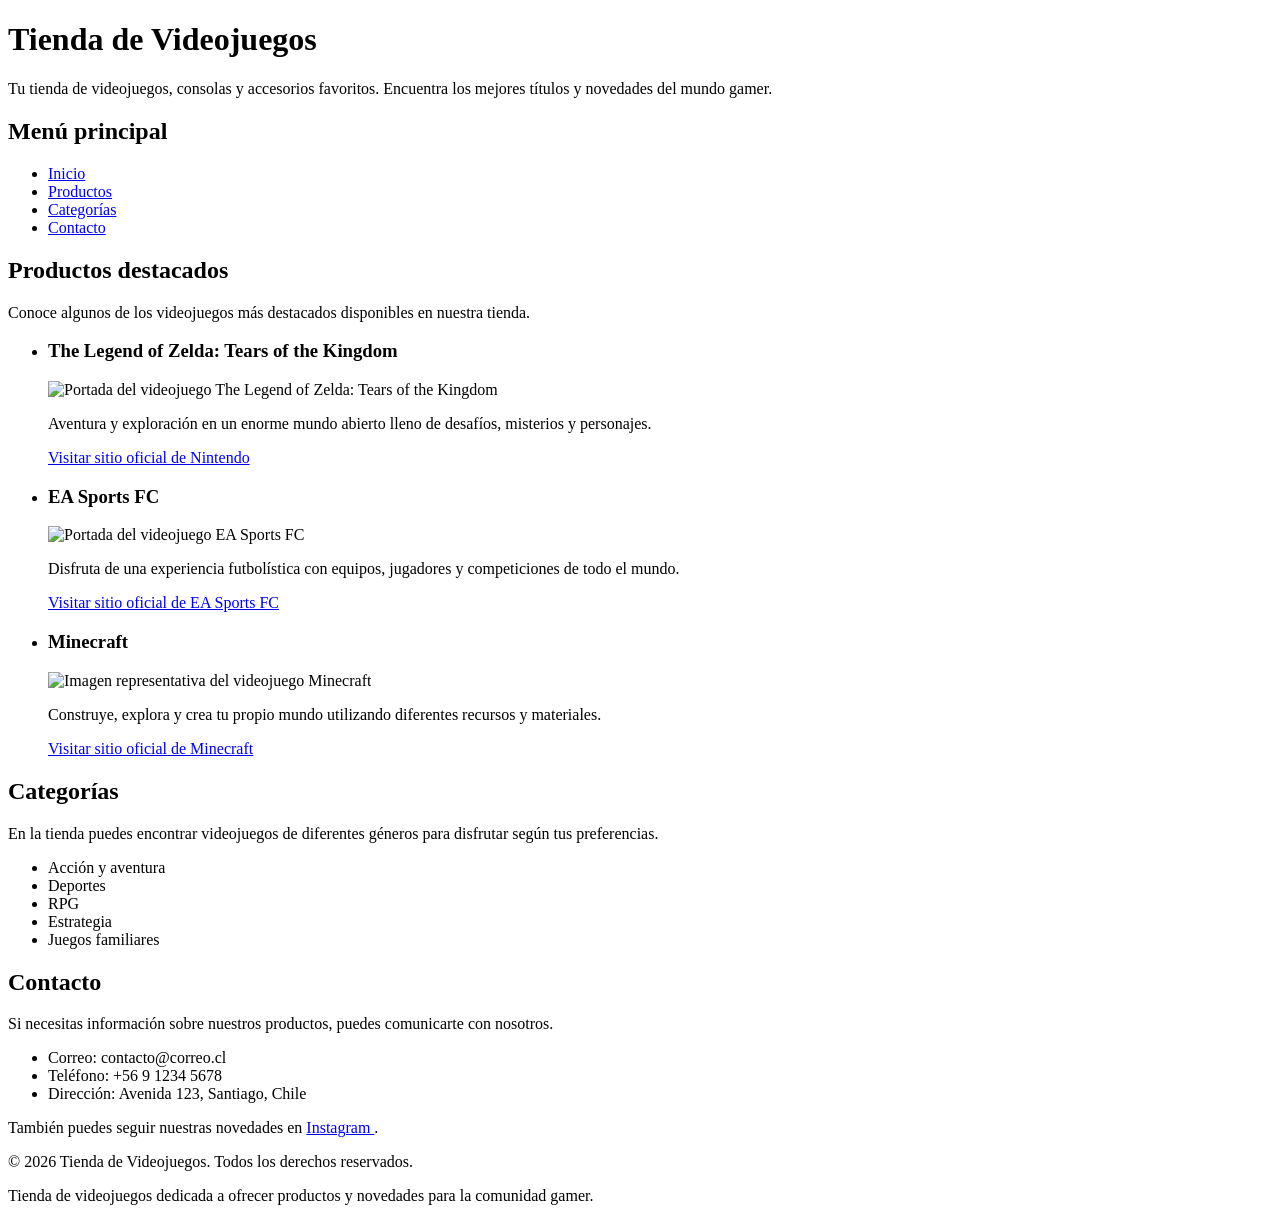
==== Exp1_S1_Cristian_Torres.html @ b235fdbf "Add Tienda de Videojuegos HTML page" ====
<!DOCTYPE html>
<html lang="es">
<head>
    <meta charset="UTF-8">
    <meta name="viewport" content="width=device-width, initial-scale=1.0">
    <meta name="description" content="Tienda de videojuegos y productos relacionados.">
    <title>Tienda de Videojuegos</title>
</head>

<body>

    <header id="inicio">
        <h1>Tienda de Videojuegos</h1>
        <p>
            Tu tienda de videojuegos, consolas y accesorios favoritos.
            Encuentra los mejores títulos y novedades del mundo gamer.
        </p>
    </header>

    <nav aria-label="Navegación principal">
        <h2>Menú principal</h2>

        <ul>
            <li>
                <a href="#inicio">Inicio</a>
            </li>
            <li>
                <a href="#productos">Productos</a>
            </li>
            <li>
                <a href="#categorias">Categorías</a>
            </li>
            <li>
                <a href="#contacto">Contacto</a>
            </li>
        </ul>
    </nav>

    <main>

        <section id="productos">
            <h2>Productos destacados</h2>

            <p>
                Conoce algunos de los videojuegos más destacados disponibles
                en nuestra tienda.
            </p>

            <ul>

                <li>
                    <article>
                        <h3>The Legend of Zelda: Tears of the Kingdom</h3>

                        <img
                            src="img/videojuego1.jpg"
                            alt="Portada del videojuego The Legend of Zelda: Tears of the Kingdom"
                            width="200"
                        >

                        <p>
                            Aventura y exploración en un enorme mundo abierto
                            lleno de desafíos, misterios y personajes.
                        </p>

                        <a href="https://www.nintendo.com/" target="_blank" rel="noopener noreferrer">
                            Visitar sitio oficial de Nintendo
                        </a>
                    </article>
                </li>

                <li>
                    <article>
                        <h3>EA Sports FC</h3>

                        <img
                            src="img/videojuego2.jpg"
                            alt="Portada del videojuego EA Sports FC"
                            width="200"
                        >

                        <p>
                            Disfruta de una experiencia futbolística con
                            equipos, jugadores y competiciones de todo el mundo.
                        </p>

                        <a href="https://www.ea.com/games/ea-sports-fc" target="_blank" rel="noopener noreferrer">
                            Visitar sitio oficial de EA Sports FC
                        </a>
                    </article>
                </li>

                <li>
                    <article>
                        <h3>Minecraft</h3>

                        <img
                            src="img/videojuego3.jpg"
                            alt="Imagen representativa del videojuego Minecraft"
                            width="200"
                        >

                        <p>
                            Construye, explora y crea tu propio mundo utilizando
                            diferentes recursos y materiales.
                        </p>

                        <a href="https://www.minecraft.net/" target="_blank" rel="noopener noreferrer">
                            Visitar sitio oficial de Minecraft
                        </a>
                    </article>
                </li>

            </ul>
        </section>

        <section id="categorias">
            <h2>Categorías</h2>

            <p>
                En la tienda puedes encontrar videojuegos de diferentes géneros
                para disfrutar según tus preferencias.
            </p>

            <ul>
                <li>Acción y aventura</li>
                <li>Deportes</li>
                <li>RPG</li>
                <li>Estrategia</li>
                <li>Juegos familiares</li>
            </ul>
        </section>

        <section id="contacto">
            <h2>Contacto</h2>

            <p>
                Si necesitas información sobre nuestros productos,
                puedes comunicarte con nosotros.
            </p>

            <ul>
                <li>Correo: contacto@correo.cl</li>
                <li>Teléfono: +56 9 1234 5678</li>
                <li>Dirección: Avenida 123, Santiago, Chile</li>
            </ul>

            <p>
                También puedes seguir nuestras novedades en
                <a href="https://www.instagram.com/" target="_blank" rel="noopener noreferrer">
                    Instagram
                </a>.
            </p>
        </section>

    </main>

    <footer>
        <p>
            &copy; 2026 Tienda de Videojuegos. Todos los derechos reservados.
        </p>

        <p>
            Tienda de videojuegos dedicada a ofrecer productos y novedades
            para la comunidad gamer.
        </p>
    </footer>

</body>
</html>
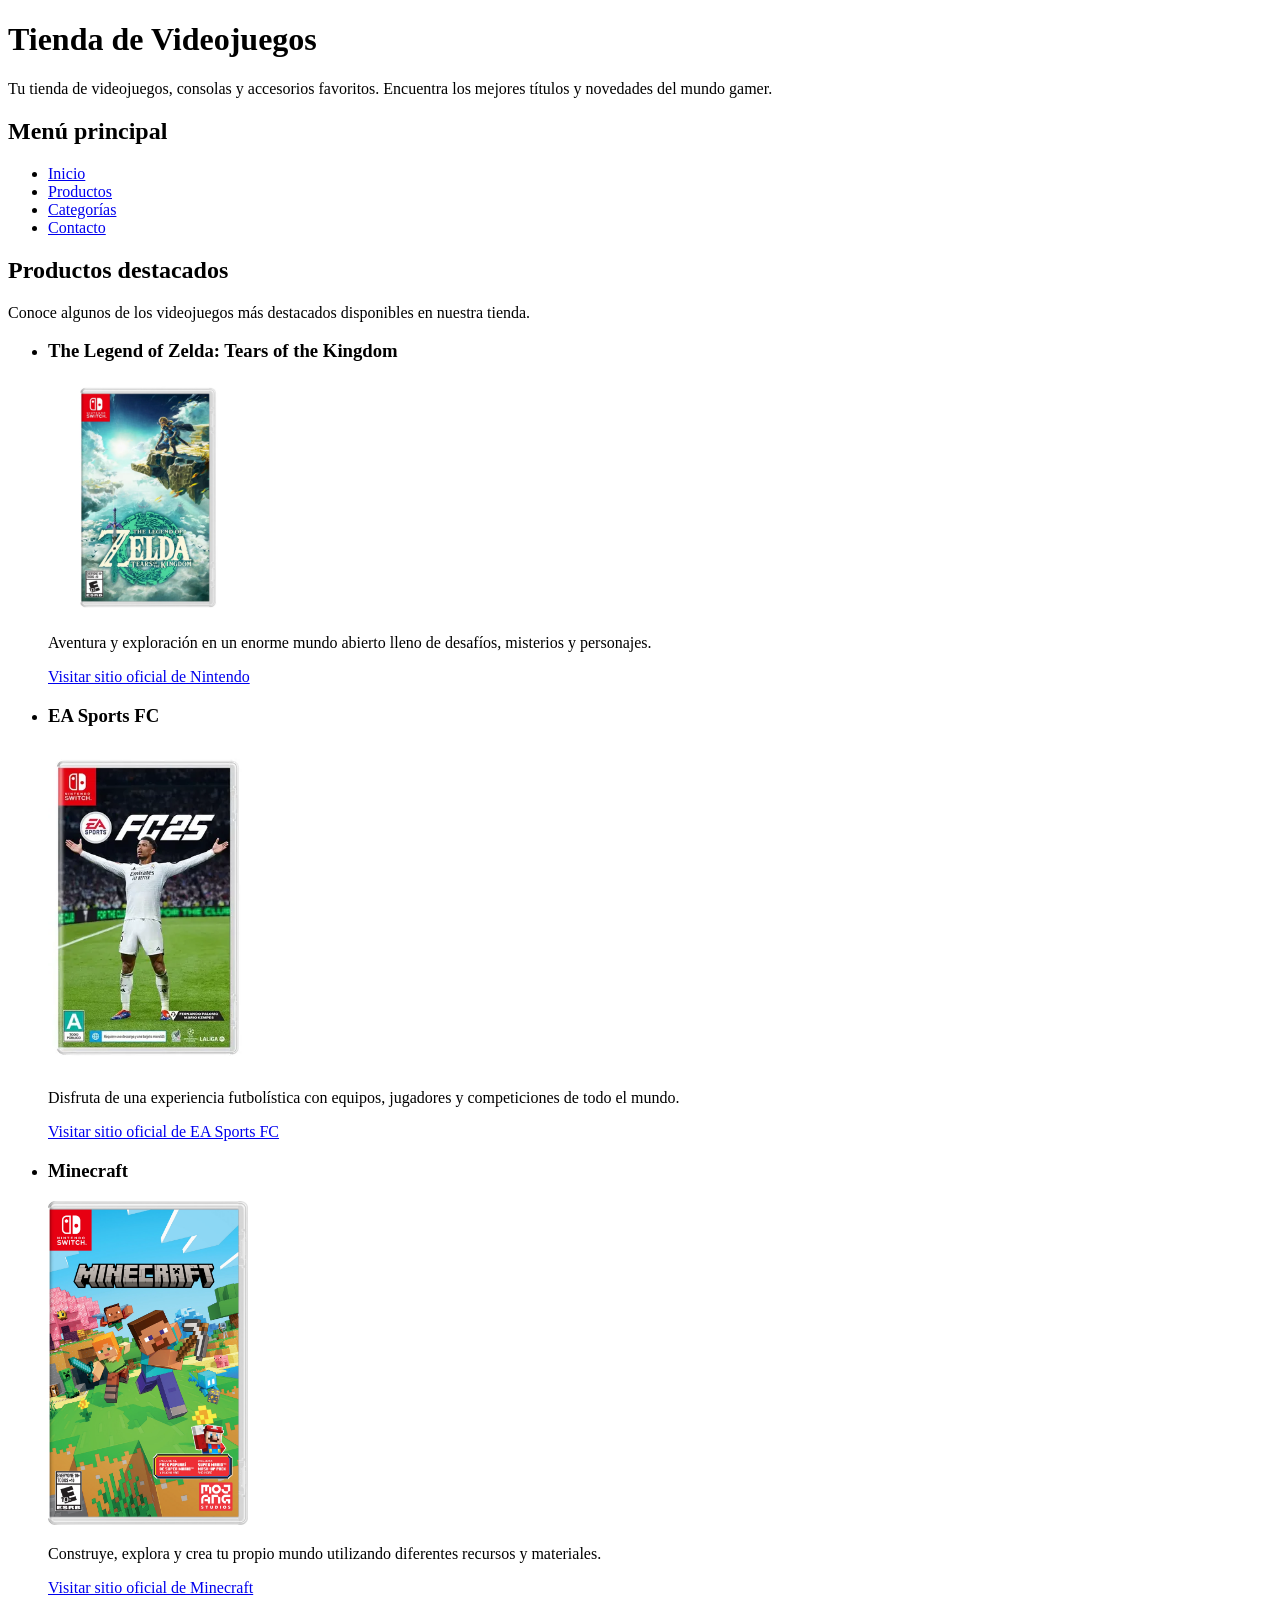
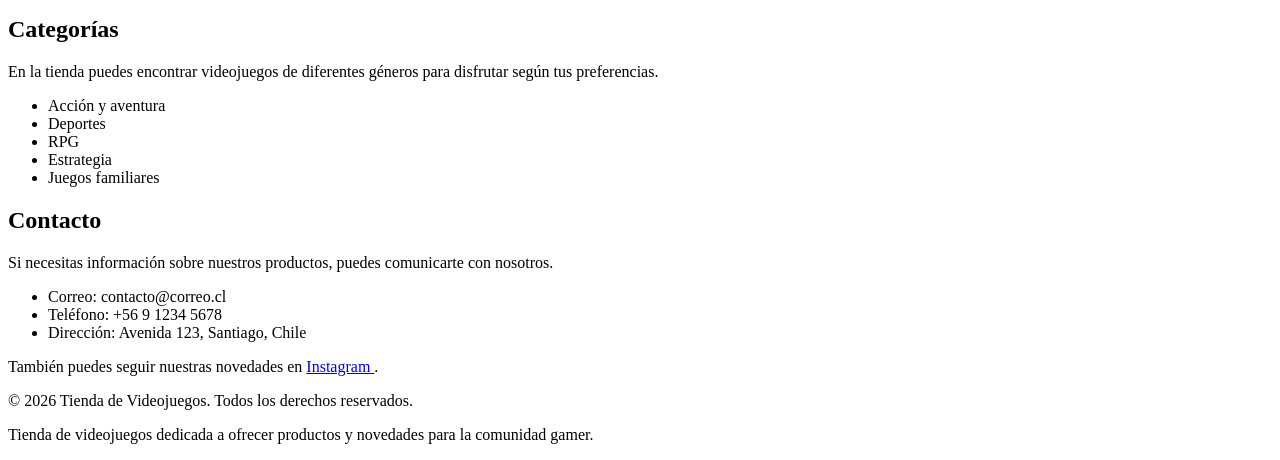
==== commit 645ba1b3: "Semana 2: Add CSS classes to HTML elements for improved styling" ====
--- a/Exp1_S1_Cristian_Torres.html
+++ b/Exp1_S1_Cristian_Torres.html
@@ -5,11 +5,13 @@
     <meta name="viewport" content="width=device-width, initial-scale=1.0">
     <meta name="description" content="Tienda de videojuegos y productos relacionados.">
     <title>Tienda de Videojuegos</title>
+
+    <link rel="stylesheet" href="style.css">
 </head>
 
 <body>
 
-    <header id="inicio">
+    <header id="inicio" class="encabezado">
         <h1>Tienda de Videojuegos</h1>
         <p>
             Tu tienda de videojuegos, consolas y accesorios favoritos.
@@ -17,7 +19,7 @@
         </p>
     </header>
 
-    <nav aria-label="Navegación principal">
+    <nav class="navegacion" aria-label="Navegación principal">
         <h2>Menú principal</h2>
 
         <ul>
@@ -38,7 +40,7 @@
 
     <main>
 
-        <section id="productos">
+        <section id="productos" class="seccion productos">
             <h2>Productos destacados</h2>
 
             <p>
@@ -46,10 +48,10 @@
                 en nuestra tienda.
             </p>
 
-            <ul>
+            <ul class="lista-productos">
 
                 <li>
-                    <article>
+                    <article class="producto">
                         <h3>The Legend of Zelda: Tears of the Kingdom</h3>
 
                         <img
@@ -70,7 +72,7 @@
                 </li>
 
                 <li>
-                    <article>
+                    <article class="producto">
                         <h3>EA Sports FC</h3>
 
                         <img
@@ -91,7 +93,7 @@
                 </li>
 
                 <li>
-                    <article>
+                    <article class="producto">
                         <h3>Minecraft</h3>
 
                         <img
@@ -114,7 +116,7 @@
             </ul>
         </section>
 
-        <section id="categorias">
+        <section id="categorias" class="seccion">
             <h2>Categorías</h2>
 
             <p>
@@ -122,7 +124,7 @@
                 para disfrutar según tus preferencias.
             </p>
 
-            <ul>
+            <ul class="lista-categorias">
                 <li>Acción y aventura</li>
                 <li>Deportes</li>
                 <li>RPG</li>
@@ -131,7 +133,7 @@
             </ul>
         </section>
 
-        <section id="contacto">
+        <section id="contacto" class="seccion">
             <h2>Contacto</h2>
 
             <p>
@@ -139,7 +141,7 @@
                 puedes comunicarte con nosotros.
             </p>
 
-            <ul>
+            <ul class="datos-contacto">
                 <li>Correo: contacto@correo.cl</li>
                 <li>Teléfono: +56 9 1234 5678</li>
                 <li>Dirección: Avenida 123, Santiago, Chile</li>
@@ -155,7 +157,7 @@
 
     </main>
 
-    <footer>
+    <footer class="pie-pagina">
         <p>
             &copy; 2026 Tienda de Videojuegos. Todos los derechos reservados.
         </p>
